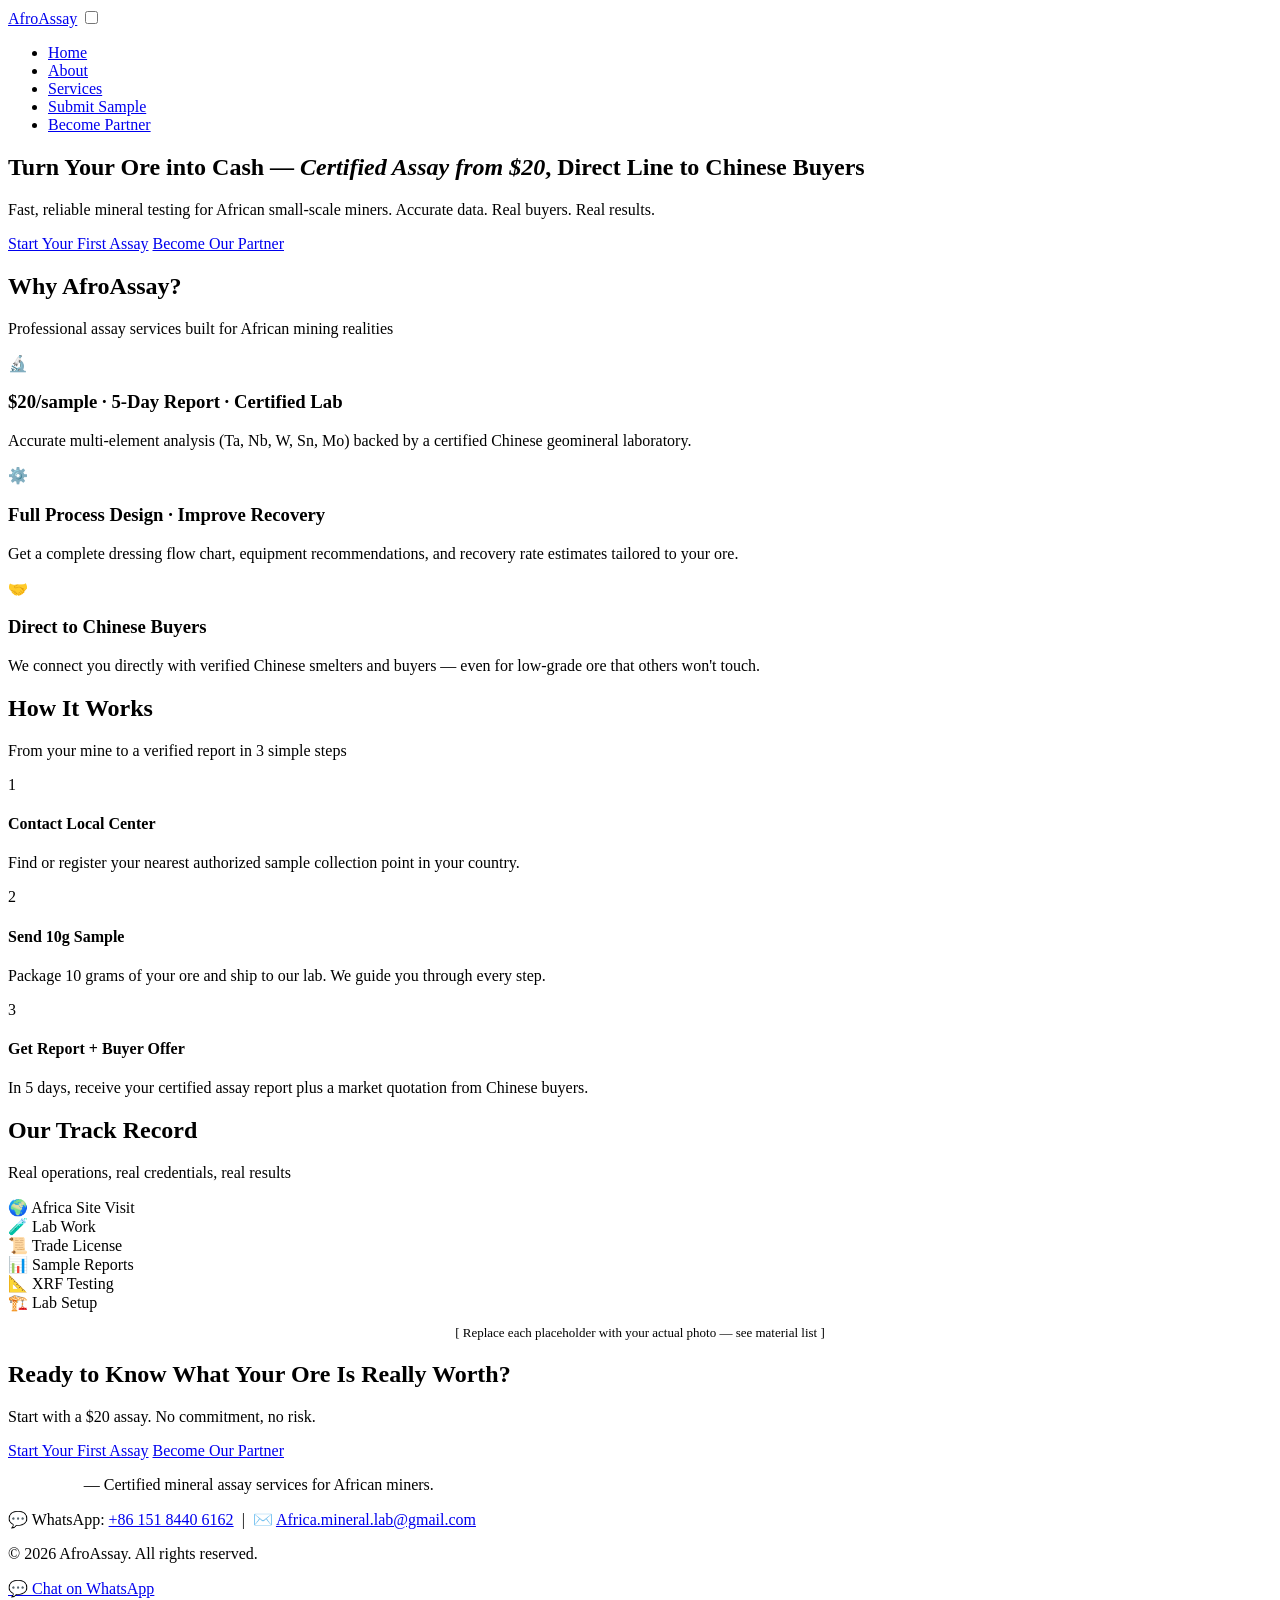
==== index.html @ a47832d9 "Add files via upload" ====
<!DOCTYPE html>
<html lang="en">
<head>
  <meta charset="UTF-8">
  <meta name="viewport" content="width=device-width, initial-scale=1.0">
  <title>Home | AfroAssay</title>
  <meta name="description" content="AfroAssay connects African miners to certified assay services from $20 per sample, with direct access to Chinese buyers for tantalum, tin, tungsten, and more.">
  <link rel="stylesheet" href="css/style.css">
</head>
<body>

<!-- Navigation -->
<nav class="navbar">
  <div class="nav-inner">
    <a href="index.html" class="nav-brand">AfroAssay</a>
    <input type="checkbox" id="menu-toggle" aria-label="Toggle menu">
    <label class="hamburger" for="menu-toggle" aria-label="Menu">
      <span></span><span></span><span></span>
    </label>
    <ul class="nav-links">
      <li><a href="index.html">Home</a></li>
      <li><a href="about.html">About</a></li>
      <li><a href="services.html">Services</a></li>
      <li><a href="submit.html">Submit Sample</a></li>
      <li><a href="partner.html">Become Partner</a></li>
    </ul>
  </div>
</nav>

<!-- Hero -->
<section class="hero">
  <h1>Turn Your Ore into Cash — <em>Certified Assay from $20</em>, Direct Line to Chinese Buyers</h1>
  <p class="sub">Fast, reliable mineral testing for African small-scale miners. Accurate data. Real buyers. Real results.</p>
  <div class="cta-buttons">
    <a href="submit.html" class="btn btn-primary">Start Your First Assay</a>
    <a href="partner.html" class="btn btn-outline">Become Our Partner</a>
  </div>
</section>

<!-- Value Cards -->
<section class="section">
  <h2 class="section-title">Why AfroAssay?</h2>
  <p class="section-sub">Professional assay services built for African mining realities</p>
  <div class="values-grid">
    <div class="value-card">
      <span class="value-icon">🔬</span>
      <h3>$20/sample · 5-Day Report · Certified Lab</h3>
      <p>Accurate multi-element analysis (Ta, Nb, W, Sn, Mo) backed by a certified Chinese geomineral laboratory.</p>
    </div>
    <div class="value-card">
      <span class="value-icon">⚙️</span>
      <h3>Full Process Design · Improve Recovery</h3>
      <p>Get a complete dressing flow chart, equipment recommendations, and recovery rate estimates tailored to your ore.</p>
    </div>
    <div class="value-card">
      <span class="value-icon">🤝</span>
      <h3>Direct to Chinese Buyers</h3>
      <p>We connect you directly with verified Chinese smelters and buyers — even for low-grade ore that others won't touch.</p>
    </div>
  </div>
</section>

<!-- 3-Step Process -->
<section class="section" style="background: var(--gray-bg); border-top: 1px solid var(--gray-mid); border-bottom: 1px solid var(--gray-mid);">
  <h2 class="section-title">How It Works</h2>
  <p class="section-sub">From your mine to a verified report in 3 simple steps</p>
  <div class="steps-row">
    <div class="step">
      <div class="step-num">1</div>
      <h4>Contact Local Center</h4>
      <p>Find or register your nearest authorized sample collection point in your country.</p>
    </div>
    <div class="step">
      <div class="step-num">2</div>
      <h4>Send 10g Sample</h4>
      <p>Package 10 grams of your ore and ship to our lab. We guide you through every step.</p>
    </div>
    <div class="step">
      <div class="step-num">3</div>
      <h4>Get Report + Buyer Offer</h4>
      <p>In 5 days, receive your certified assay report plus a market quotation from Chinese buyers.</p>
    </div>
  </div>
</section>

<!-- Trust Assets -->
<section class="section">
  <h2 class="section-title">Our Track Record</h2>
  <p class="section-sub">Real operations, real credentials, real results</p>
  <div class="trust-grid">
    <div class="trust-box" title="Africa Site Visit">
      <span class="placeholder-icon">🌍</span>
      <span class="placeholder-label">Africa Site Visit</span>
    </div>
    <div class="trust-box" title="Lab Work">
      <span class="placeholder-icon">🧪</span>
      <span class="placeholder-label">Lab Work</span>
    </div>
    <div class="trust-box" title="Trade License">
      <span class="placeholder-icon">📜</span>
      <span class="placeholder-label">Trade License</span>
    </div>
    <div class="trust-box" title="Sample Reports">
      <span class="placeholder-icon">📊</span>
      <span class="placeholder-label">Sample Reports</span>
    </div>
    <div class="trust-box" title="XRF Testing">
      <span class="placeholder-icon">📐</span>
      <span class="placeholder-label">XRF Testing</span>
    </div>
    <div class="trust-box" title="Lab Setup">
      <span class="placeholder-icon">🏗️</span>
      <span class="placeholder-label">Lab Setup</span>
    </div>
  </div>
  <p style="text-align:center; font-size:13px; color: var(--gray-text);">[ Replace each placeholder with your actual photo — see material list ]</p>
</section>

<!-- CTA Band -->
<div class="cta-band">
  <h2>Ready to Know What Your Ore Is Really Worth?</h2>
  <p>Start with a $20 assay. No commitment, no risk.</p>
  <div class="cta-buttons">
    <a href="submit.html" class="btn btn-primary">Start Your First Assay</a>
    <a href="partner.html" class="btn btn-outline">Become Our Partner</a>
  </div>
</div>

<!-- Footer -->
<footer>
  <div class="footer-inner">
    <div class="footer-info">
      <p><strong style="color:#fff;">AfroAssay</strong> — Certified mineral assay services for African miners.</p>
      <p>💬 WhatsApp: <a href="https://wa.me/8615184406162" target="_blank" rel="noopener">+86 151 8440 6162</a> &nbsp;|&nbsp; ✉️ <a href="mailto:Africa.mineral.lab@gmail.com">Africa.mineral.lab@gmail.com</a></p>
      <p>© 2026 AfroAssay. All rights reserved.</p>
    </div>
    <div class="footer-cta">
      <a href="https://wa.me/8615184406162" target="_blank" rel="noopener" class="wa-btn">💬 Chat on WhatsApp</a>
    </div>
  </div>
</footer>

<script src="js/main.js"></script>
</body>
</html>
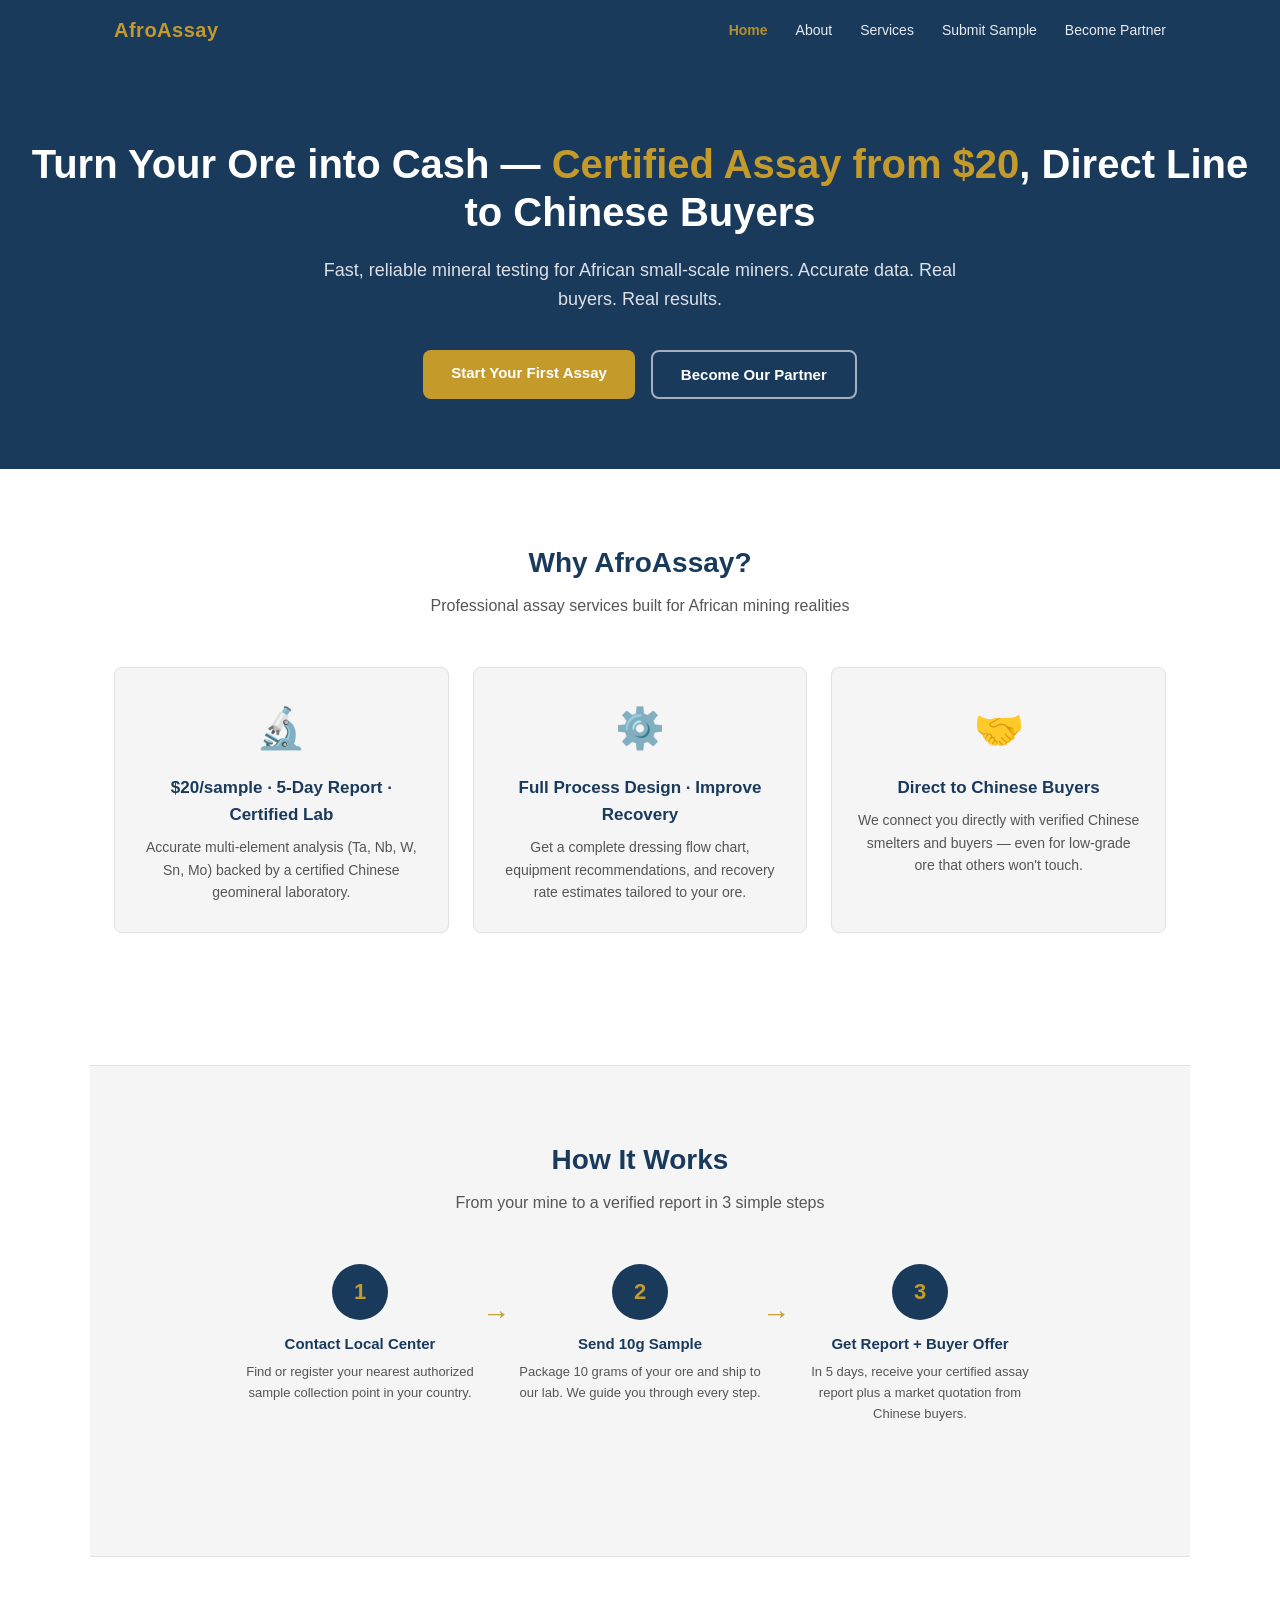
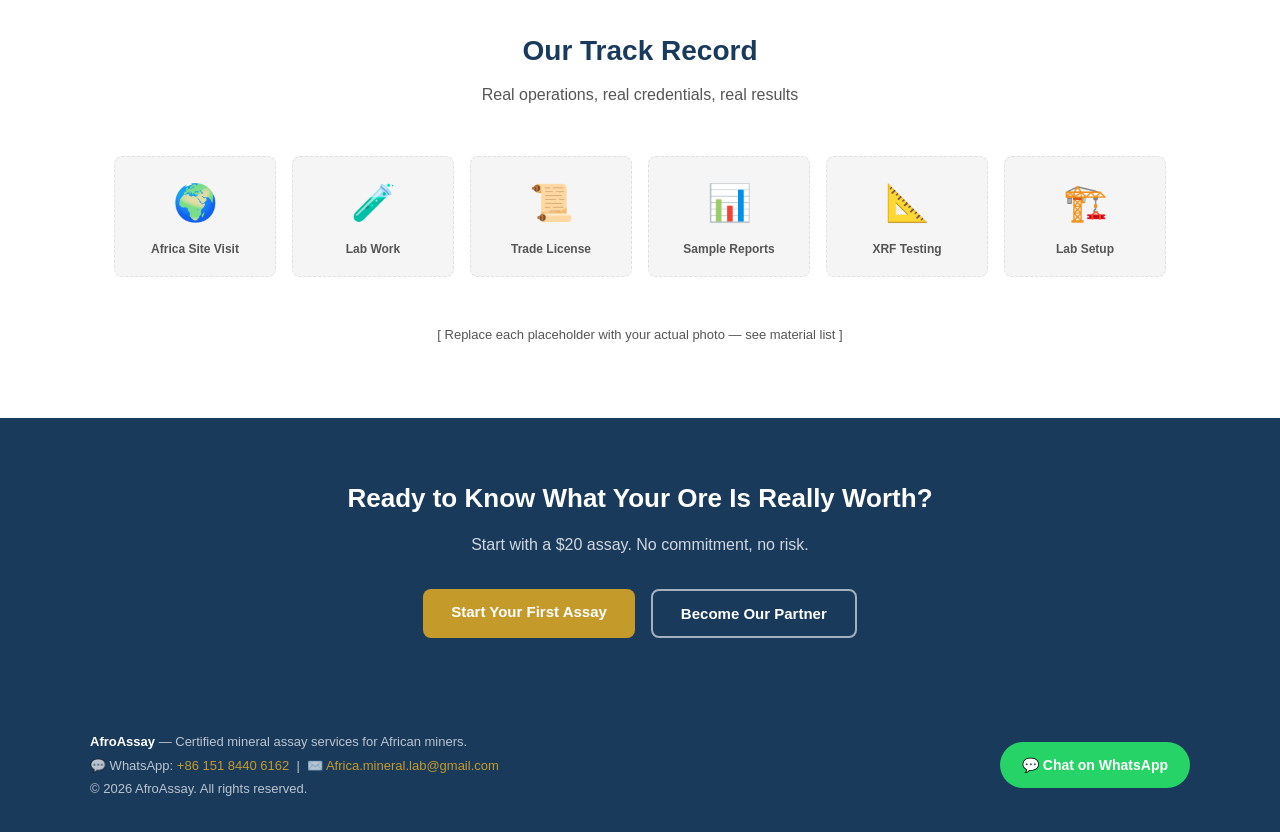
==== commit 5bb305de: "Add files via upload" ====
--- a/index.html
+++ b/index.html
@@ -5,7 +5,7 @@
   <meta name="viewport" content="width=device-width, initial-scale=1.0">
   <title>Home | AfroAssay</title>
   <meta name="description" content="AfroAssay connects African miners to certified assay services from $20 per sample, with direct access to Chinese buyers for tantalum, tin, tungsten, and more.">
-  <link rel="stylesheet" href="css/style.css">
+  <link rel="stylesheet" href="style.css">
 </head>
 <body>
 
@@ -140,6 +140,6 @@
   </div>
 </footer>
 
-<script src="js/main.js"></script>
+<script src="main.js"></script>
 </body>
 </html>
--- a/style.css
+++ b/style.css
@@ -0,0 +1,450 @@
+/* AfroAssay — Global Styles */
+*, *::before, *::after { box-sizing: border-box; margin: 0; padding: 0; }
+
+:root {
+  --blue:   #1a3a5c;
+  --gold:   #c49a2b;
+  --gold-dark: #a07d1f;
+  --white:  #ffffff;
+  --gray-bg: #f5f5f5;
+  --gray-mid: #e0e0e0;
+  --gray-text: #555;
+  --shadow: 0 2px 10px rgba(0,0,0,.1);
+  --radius: 8px;
+}
+
+body {
+  font-family: -apple-system, BlinkMacSystemFont, "Segoe UI", Roboto, sans-serif;
+  color: #222;
+  line-height: 1.6;
+  background: var(--white);
+}
+
+a { color: var(--gold); text-decoration: none; }
+a:hover { text-decoration: underline; }
+
+/* ── Navigation ── */
+.navbar {
+  background: var(--blue);
+  color: var(--white);
+  position: sticky;
+  top: 0;
+  z-index: 100;
+}
+.nav-inner {
+  max-width: 1100px;
+  margin: 0 auto;
+  padding: 0 24px;
+  display: flex;
+  align-items: center;
+  justify-content: space-between;
+  height: 60px;
+}
+.nav-brand {
+  font-size: 20px;
+  font-weight: 700;
+  color: var(--gold);
+  text-decoration: none;
+  letter-spacing: .5px;
+}
+.nav-links { display: flex; gap: 28px; list-style: none; }
+.nav-links a {
+  color: var(--white);
+  font-size: 14px;
+  text-decoration: none;
+  opacity: .9;
+  transition: opacity .2s;
+}
+.nav-links a:hover { opacity: 1; text-decoration: none; }
+
+/* Hamburger */
+.hamburger {
+  display: none;
+  flex-direction: column;
+  gap: 5px;
+  cursor: pointer;
+  padding: 4px;
+  background: none;
+  border: none;
+}
+.hamburger span {
+  display: block;
+  width: 24px;
+  height: 2px;
+  background: var(--white);
+  border-radius: 2px;
+  transition: .3s;
+}
+#menu-toggle { display: none; }
+
+/* ── Hero (index) ── */
+.hero {
+  background: var(--blue);
+  color: var(--white);
+  text-align: center;
+  padding: 80px 24px 70px;
+}
+.hero h1 {
+  font-size: clamp(22px, 4.5vw, 40px);
+  font-weight: 800;
+  line-height: 1.2;
+  margin-bottom: 20px;
+}
+.hero h1 em { color: var(--gold); font-style: normal; }
+.hero .sub {
+  font-size: clamp(14px, 2vw, 18px);
+  opacity: .85;
+  max-width: 680px;
+  margin: 0 auto 36px;
+}
+
+/* ── Buttons ── */
+.btn {
+  display: inline-block;
+  padding: 12px 28px;
+  border-radius: var(--radius);
+  font-size: 15px;
+  font-weight: 700;
+  cursor: pointer;
+  border: none;
+  text-decoration: none;
+  transition: background .2s, transform .15s;
+  line-height: 1.4;
+}
+.btn-primary {
+  background: var(--gold);
+  color: var(--white);
+}
+.btn-primary:hover { background: var(--gold-dark); text-decoration: none; transform: translateY(-1px); }
+.btn-outline {
+  background: transparent;
+  color: var(--white);
+  border: 2px solid rgba(255,255,255,.6);
+}
+.btn-outline:hover { background: rgba(255,255,255,.1); text-decoration: none; }
+
+/* ── Sections ── */
+.section {
+  max-width: 1100px;
+  margin: 0 auto;
+  padding: 72px 24px;
+}
+.section-title {
+  font-size: 28px;
+  font-weight: 800;
+  color: var(--blue);
+  text-align: center;
+  margin-bottom: 8px;
+}
+.section-sub {
+  text-align: center;
+  color: var(--gray-text);
+  margin-bottom: 48px;
+}
+
+/* ── Value Cards ── */
+.values-grid {
+  display: grid;
+  grid-template-columns: repeat(auto-fit, minmax(260px, 1fr));
+  gap: 24px;
+  margin-bottom: 60px;
+}
+.value-card {
+  background: var(--gray-bg);
+  border-radius: var(--radius);
+  padding: 28px 24px;
+  text-align: center;
+  border: 1px solid var(--gray-mid);
+}
+.value-icon {
+  font-size: 40px;
+  display: block;
+  margin-bottom: 14px;
+}
+.value-card h3 { font-size: 17px; font-weight: 700; color: var(--blue); margin-bottom: 8px; }
+.value-card p { font-size: 14px; color: var(--gray-text); }
+
+/* ── Steps ── */
+.steps-row {
+  display: flex;
+  gap: 0;
+  justify-content: center;
+  flex-wrap: wrap;
+  margin-bottom: 60px;
+}
+.step {
+  display: flex;
+  flex-direction: column;
+  align-items: center;
+  text-align: center;
+  flex: 1;
+  min-width: 180px;
+  max-width: 280px;
+  padding: 0 16px;
+  position: relative;
+}
+.step::after {
+  content: "→";
+  position: absolute;
+  right: -10px;
+  top: 28px;
+  font-size: 28px;
+  color: var(--gold);
+  font-weight: 700;
+}
+.step:last-child::after { display: none; }
+.step-num {
+  width: 56px;
+  height: 56px;
+  border-radius: 50%;
+  background: var(--blue);
+  color: var(--gold);
+  font-size: 22px;
+  font-weight: 800;
+  display: flex;
+  align-items: center;
+  justify-content: center;
+  margin-bottom: 12px;
+}
+.step h4 { font-size: 15px; font-weight: 700; color: var(--blue); margin-bottom: 6px; }
+.step p { font-size: 13px; color: var(--gray-text); }
+
+/* ── Trust Grid ── */
+.trust-grid {
+  display: grid;
+  grid-template-columns: repeat(auto-fit, minmax(160px, 1fr));
+  gap: 16px;
+  margin: 48px 0;
+}
+.trust-box {
+  background: var(--gray-bg);
+  border: 1px dashed var(--gray-mid);
+  border-radius: var(--radius);
+  aspect-ratio: 4/3;
+  display: flex;
+  flex-direction: column;
+  align-items: center;
+  justify-content: center;
+  gap: 8px;
+}
+.trust-box .placeholder-icon { font-size: 36px; }
+.trust-box .placeholder-label { font-size: 12px; color: var(--gray-text); text-align: center; font-weight: 600; }
+
+/* ── CTA Band ── */
+.cta-band {
+  background: var(--blue);
+  text-align: center;
+  padding: 60px 24px;
+}
+.cta-band h2 { color: var(--white); font-size: 26px; margin-bottom: 12px; }
+.cta-band p { color: rgba(255,255,255,.8); margin-bottom: 32px; }
+.cta-buttons { display: flex; gap: 16px; justify-content: center; flex-wrap: wrap; }
+
+/* ── About page ── */
+.about-profile {
+  display: flex;
+  gap: 40px;
+  align-items: flex-start;
+  flex-wrap: wrap;
+  margin-bottom: 60px;
+}
+.avatar-placeholder {
+  width: 180px;
+  height: 180px;
+  border-radius: 50%;
+  background: var(--gray-mid);
+  display: flex;
+  align-items: center;
+  justify-content: center;
+  font-size: 72px;
+  flex-shrink: 0;
+}
+.about-text { flex: 1; min-width: 260px; }
+.about-text h2 { font-size: 26px; font-weight: 800; color: var(--blue); margin-bottom: 16px; }
+.about-text p { color: var(--gray-text); font-size: 15px; margin-bottom: 12px; }
+
+/* ── Service cards ── */
+.svc-card {
+  background: var(--gray-bg);
+  border: 1px solid var(--gray-mid);
+  border-radius: var(--radius);
+  padding: 28px;
+  margin-bottom: 20px;
+  border-left: 4px solid var(--gold);
+}
+.svc-card h3 { font-size: 18px; font-weight: 700; color: var(--blue); margin-bottom: 8px; }
+.svc-card .price { color: var(--gold); font-weight: 700; font-size: 16px; margin-bottom: 8px; }
+.svc-card p { color: var(--gray-text); font-size: 14px; }
+
+/* ── Comparison table ── */
+.compare-table {
+  width: 100%;
+  border-collapse: collapse;
+  margin: 32px 0 48px;
+  max-width: 700px;
+  margin-left: auto;
+  margin-right: auto;
+}
+.compare-table th {
+  background: var(--blue);
+  color: var(--white);
+  padding: 12px 16px;
+  text-align: left;
+  font-size: 14px;
+}
+.compare-table td {
+  padding: 10px 16px;
+  border-bottom: 1px solid var(--gray-mid);
+  font-size: 14px;
+}
+.compare-table tr:nth-child(even) td { background: var(--gray-bg); }
+.compare-table .highlight { color: var(--gold); font-weight: 700; }
+
+/* ── Forms ── */
+.form-wrap {
+  max-width: 700px;
+  margin: 0 auto;
+  background: var(--gray-bg);
+  border-radius: var(--radius);
+  padding: 40px 32px;
+  border: 1px solid var(--gray-mid);
+}
+.form-group { margin-bottom: 20px; }
+.form-group label {
+  display: block;
+  font-size: 14px;
+  font-weight: 700;
+  color: var(--blue);
+  margin-bottom: 6px;
+}
+.form-group label .req { color: #c0392b; }
+.form-group input,
+.form-group select,
+.form-group textarea {
+  width: 100%;
+  padding: 10px 14px;
+  border: 1px solid var(--gray-mid);
+  border-radius: var(--radius);
+  font-size: 14px;
+  font-family: inherit;
+  background: var(--white);
+  color: #222;
+}
+.form-group input:focus,
+.form-group select:focus,
+.form-group textarea:focus {
+  outline: none;
+  border-color: var(--gold);
+  box-shadow: 0 0 0 3px rgba(196,154,43,.15);
+}
+.form-group textarea { resize: vertical; min-height: 100px; }
+.form-group.radio-group label.radio-label {
+  font-weight: 400;
+  display: inline;
+  margin-right: 16px;
+}
+.form-group.radio-group input[type="radio"] { width: auto; margin-right: 6px; }
+
+.btn-submit {
+  background: var(--gold);
+  color: var(--white);
+  border: none;
+  padding: 14px 36px;
+  border-radius: var(--radius);
+  font-size: 16px;
+  font-weight: 700;
+  cursor: pointer;
+  width: 100%;
+  margin-top: 8px;
+  transition: background .2s, transform .15s;
+}
+.btn-submit:hover { background: var(--gold-dark); transform: translateY(-1px); }
+
+/* ── Thank you ── */
+.thankyou {
+  text-align: center;
+  padding: 100px 24px;
+  max-width: 600px;
+  margin: 0 auto;
+}
+.thankyou .big-icon { font-size: 72px; display: block; margin-bottom: 24px; }
+.thankyou h1 { font-size: 28px; font-weight: 800; color: var(--blue); margin-bottom: 16px; }
+.thankyou p { color: var(--gray-text); font-size: 16px; margin-bottom: 32px; }
+
+/* ── Benefits grid (partner) ── */
+.benefit-card {
+  background: var(--gray-bg);
+  border-radius: var(--radius);
+  padding: 24px;
+  text-align: center;
+  border: 1px solid var(--gray-mid);
+}
+.benefit-card .b-icon { font-size: 40px; display: block; margin-bottom: 12px; }
+.benefit-card h3 { font-size: 16px; font-weight: 700; color: var(--blue); margin-bottom: 8px; }
+.benefit-card p { font-size: 13px; color: var(--gray-text); }
+
+/* ── Footer ── */
+footer {
+  background: var(--blue);
+  color: rgba(255,255,255,.7);
+  padding: 32px 24px;
+  font-size: 13px;
+}
+.footer-inner {
+  max-width: 1100px;
+  margin: 0 auto;
+  display: flex;
+  align-items: center;
+  justify-content: space-between;
+  gap: 24px;
+  flex-wrap: wrap;
+}
+.footer-info { text-align: left; line-height: 1.8; }
+.footer-info a { color: var(--gold); text-decoration: none; }
+.footer-info a:hover { text-decoration: underline; }
+.footer-qr {
+  display: flex;
+  align-items: center;
+}
+.footer-cta { display: flex; align-items: center; }
+.wa-btn {
+  display: inline-flex;
+  align-items: center;
+  gap: 8px;
+  background: #25D366;
+  color: #fff !important;
+  padding: 12px 22px;
+  border-radius: 30px;
+  font-size: 14px;
+  font-weight: 600;
+  text-decoration: none !important;
+  transition: background .2s;
+}
+.wa-btn:hover { background: #1ebe5a; }
+@media (max-width: 768px) {
+  .footer-inner { flex-direction: column; text-align: center; }
+  .footer-info { text-align: center; }
+}
+
+/* ── Mobile ── */
+@media (max-width: 768px) {
+  .hamburger { display: flex; }
+  .nav-links {
+    display: none;
+    position: absolute;
+    top: 60px;
+    left: 0;
+    right: 0;
+    background: var(--blue);
+    flex-direction: column;
+    gap: 0;
+    padding: 0;
+  }
+  .nav-links li { border-top: 1px solid rgba(255,255,255,.1); }
+  .nav-links a { display: block; padding: 14px 24px; }
+  #menu-toggle:checked ~ .nav-links { display: flex; }
+  .steps-row { flex-direction: column; align-items: center; }
+  .step::after { display: none; }
+  .about-profile { flex-direction: column; align-items: center; }
+  .form-wrap { padding: 24px 16px; }
+}
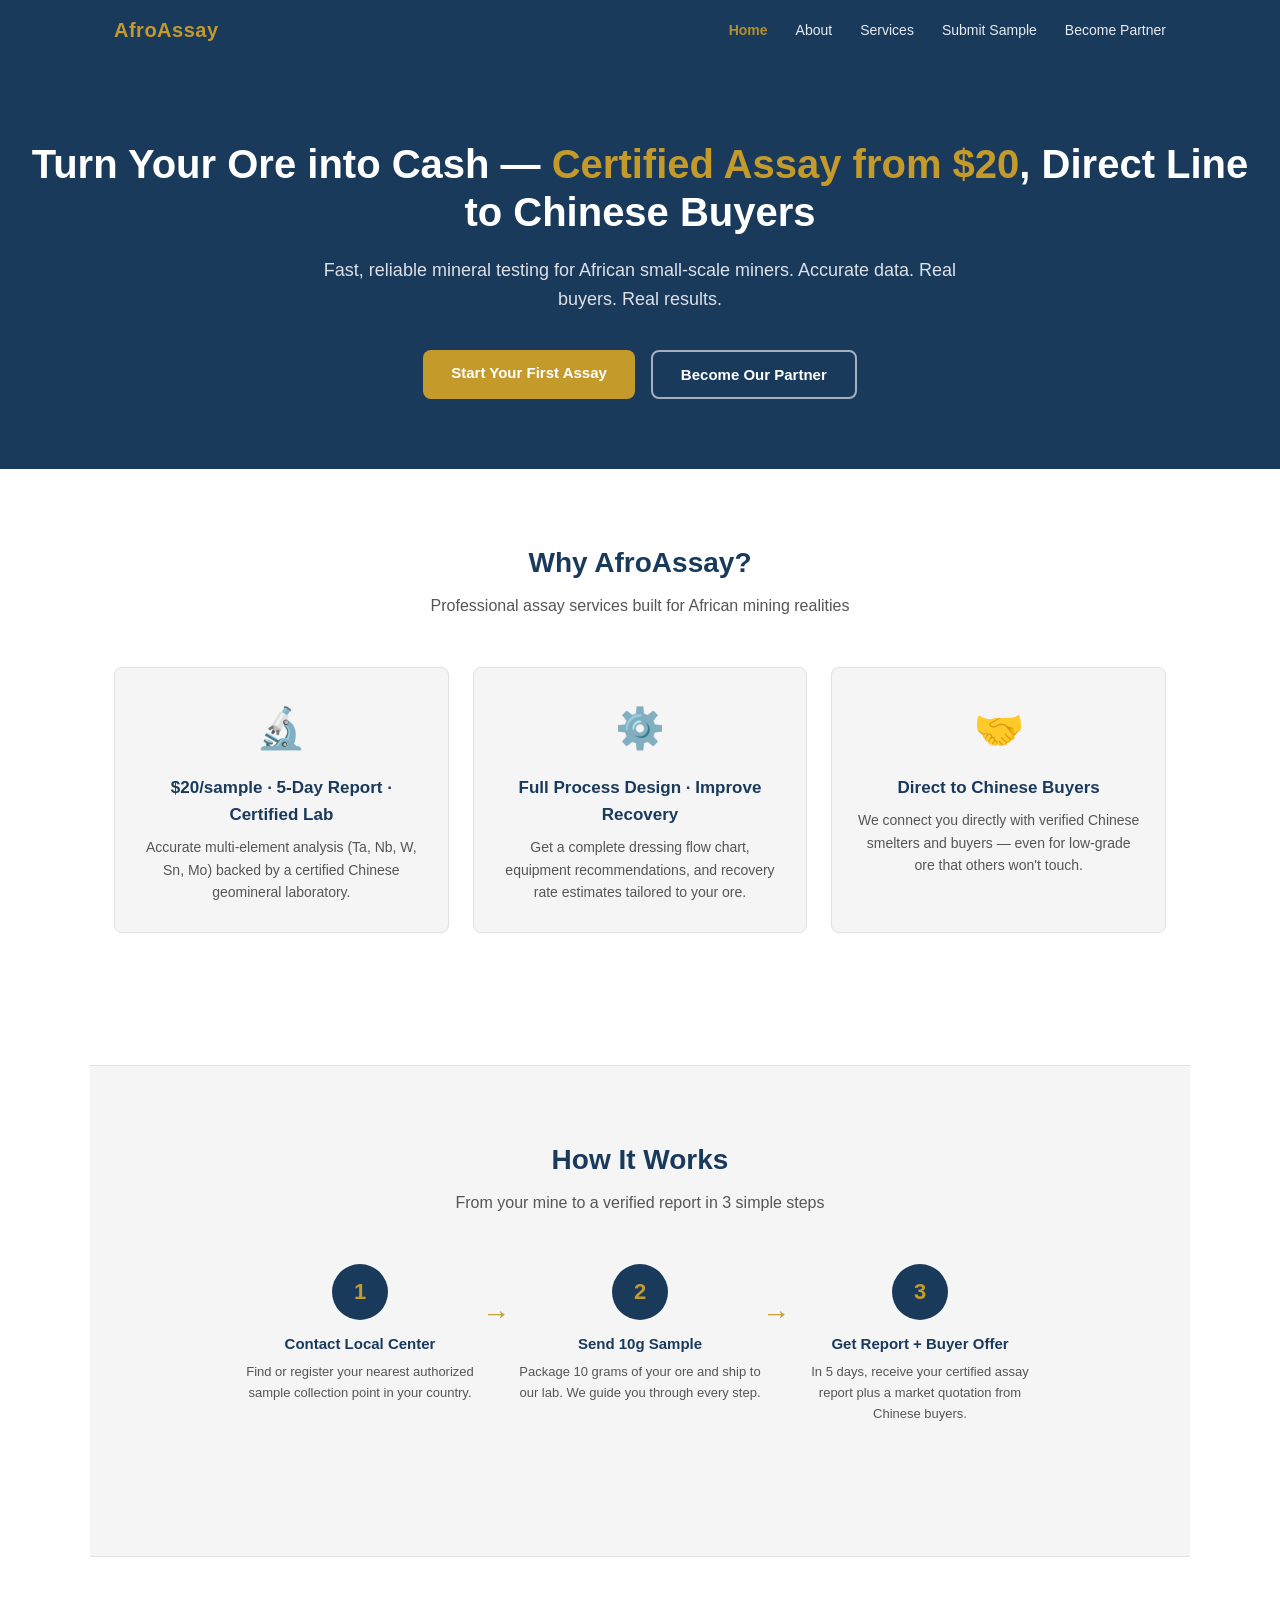
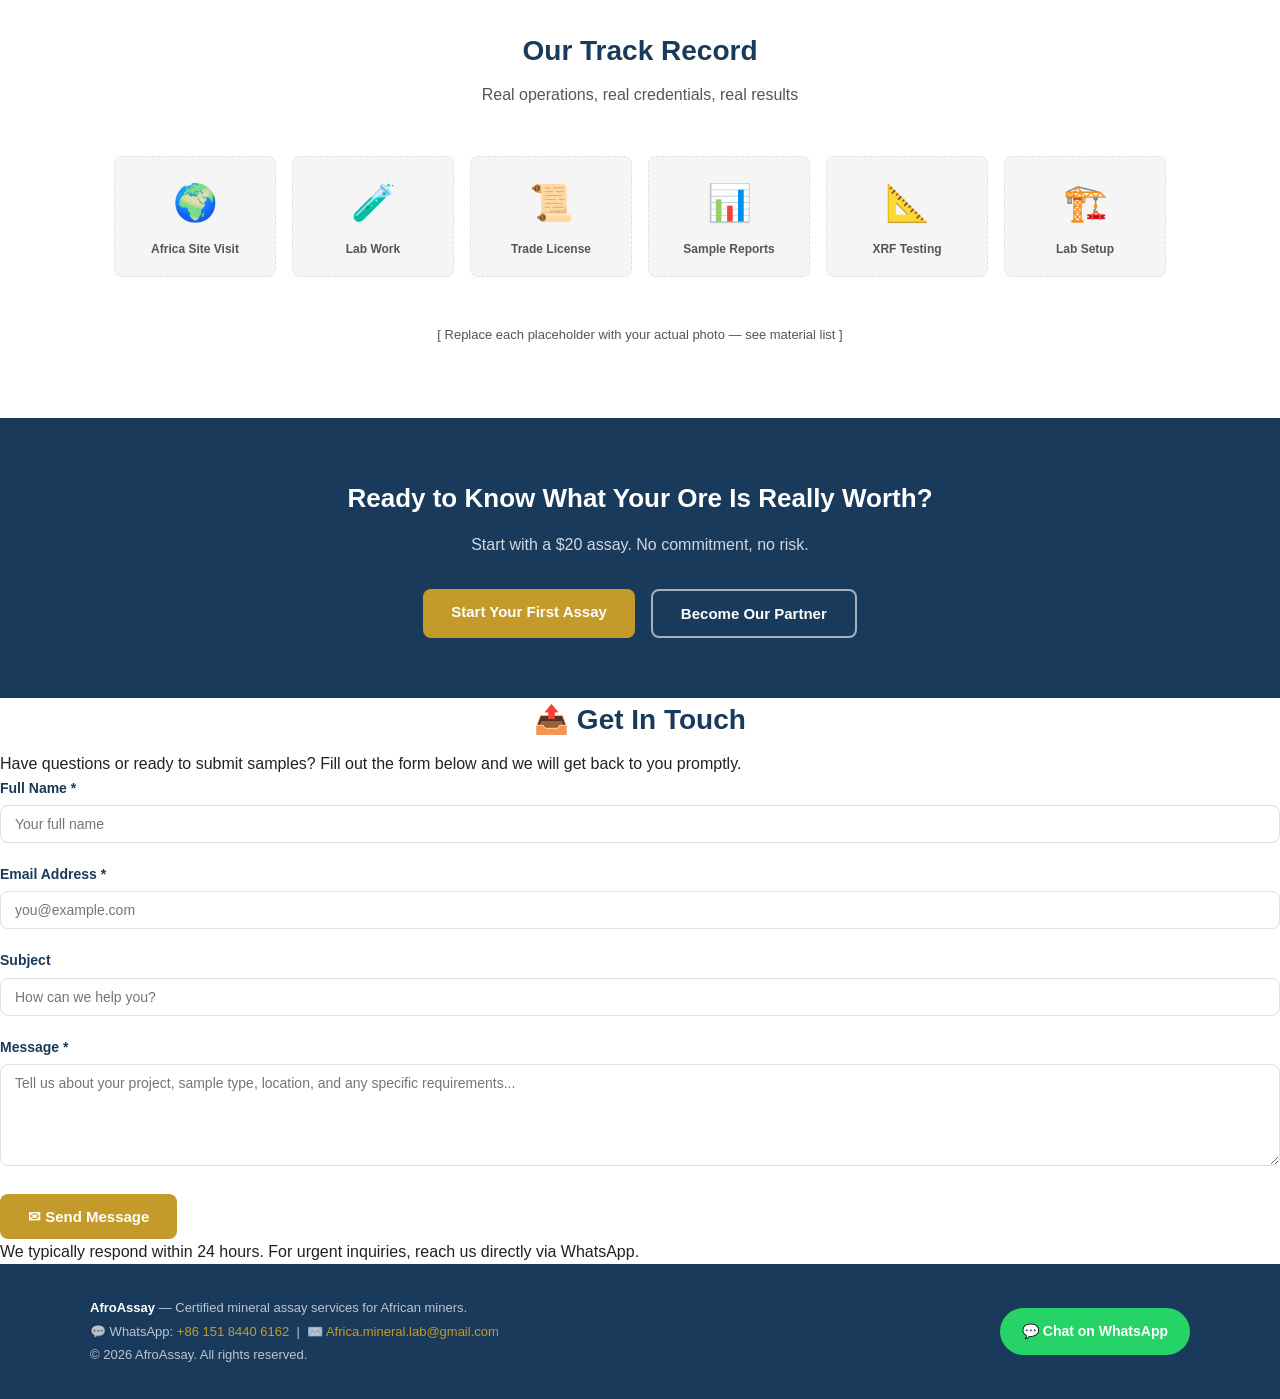
==== commit 882df3f4: "Add contact form section - AfroAssay" ====
--- a/index.html
+++ b/index.html
@@ -127,7 +127,44 @@
 </div>
 
 <!-- Footer -->
-<footer>
+<!-- Contact Section -->
+<section class="contact-section" id="contact">
+  <div class="container">
+    <h2 class="section-title">&#128228; Get In Touch</h2>
+    <p class="section-subtitle">Have questions or ready to submit samples? Fill out the form below and we will get back to you promptly.</p>
+    <form class="contact-form" action="https://api.web3forms.com/submit" method="POST">
+      <input type="hidden" name="access_key" value="1c81a455-1aef-419f-8f8b-8a3730437741">
+      <input type="hidden" name="from_name" value="AfroAssay Website">
+      <input type="hidden" name="subject" value="New Inquiry from AfroAssay Website">
+      <div class="form-grid">
+        <div class="form-group">
+          <label for="contact-name">Full Name <span class="required">*</span></label>
+          <input type="text" id="contact-name" name="name" placeholder="Your full name" required>
+        </div>
+        <div class="form-group">
+          <label for="contact-email">Email Address <span class="required">*</span></label>
+          <input type="email" id="contact-email" name="email" placeholder="you@example.com" required>
+        </div>
+        <div class="form-group form-group-full">
+          <label for="contact-subject">Subject</label>
+          <input type="text" id="contact-subject" name="subject" placeholder="How can we help you?">
+        </div>
+        <div class="form-group form-group-full">
+          <label for="contact-message">Message <span class="required">*</span></label>
+          <textarea id="contact-message" name="message" rows="5" placeholder="Tell us about your project, sample type, location, and any specific requirements..." required></textarea>
+        </div>
+      </div>
+      <div class="form-actions">
+        <button type="submit" class="btn btn-primary btn-large">
+          <span>&#9993;</span> Send Message
+        </button>
+        <p class="form-note">We typically respond within 24 hours. For urgent inquiries, reach us directly via WhatsApp.</p>
+      </div>
+    </form>
+  </div>
+</section>
+
+  <footer>
   <div class="footer-inner">
     <div class="footer-info">
       <p><strong style="color:#fff;">AfroAssay</strong> — Certified mineral assay services for African miners.</p>
